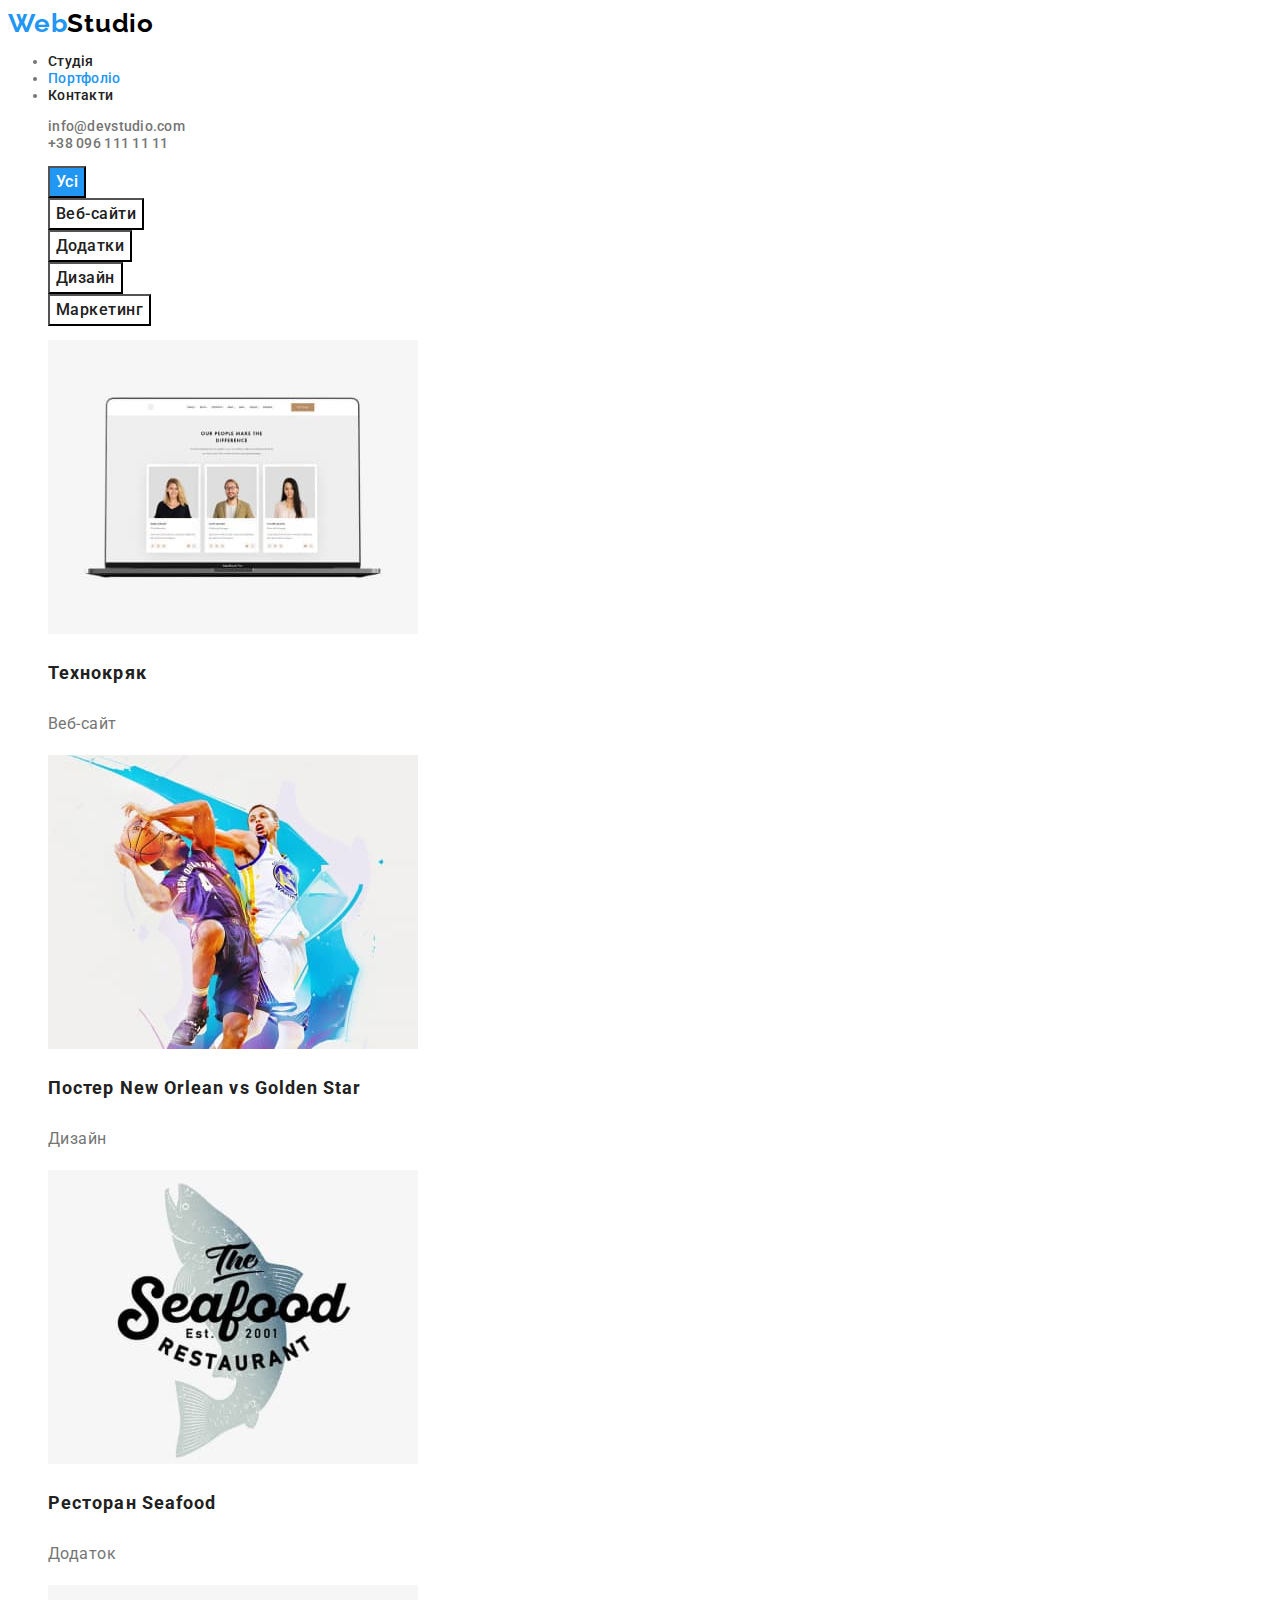
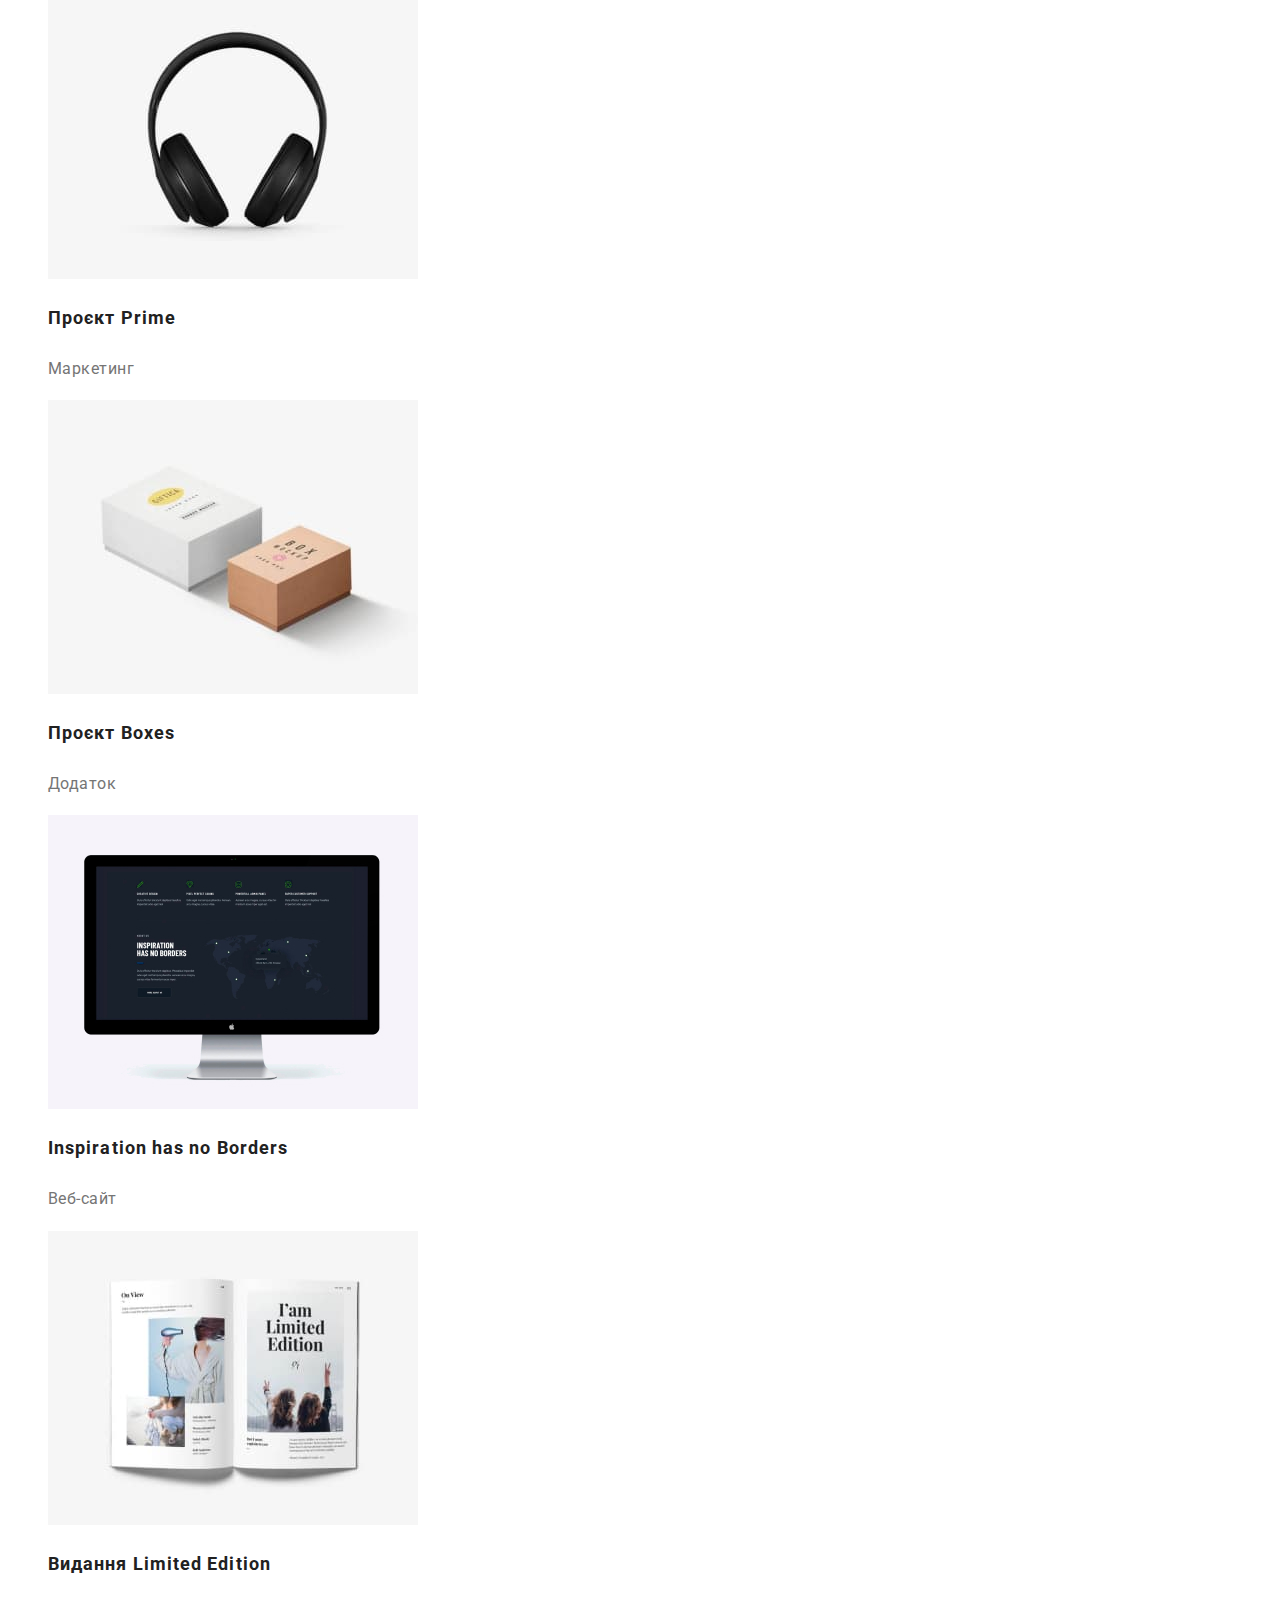
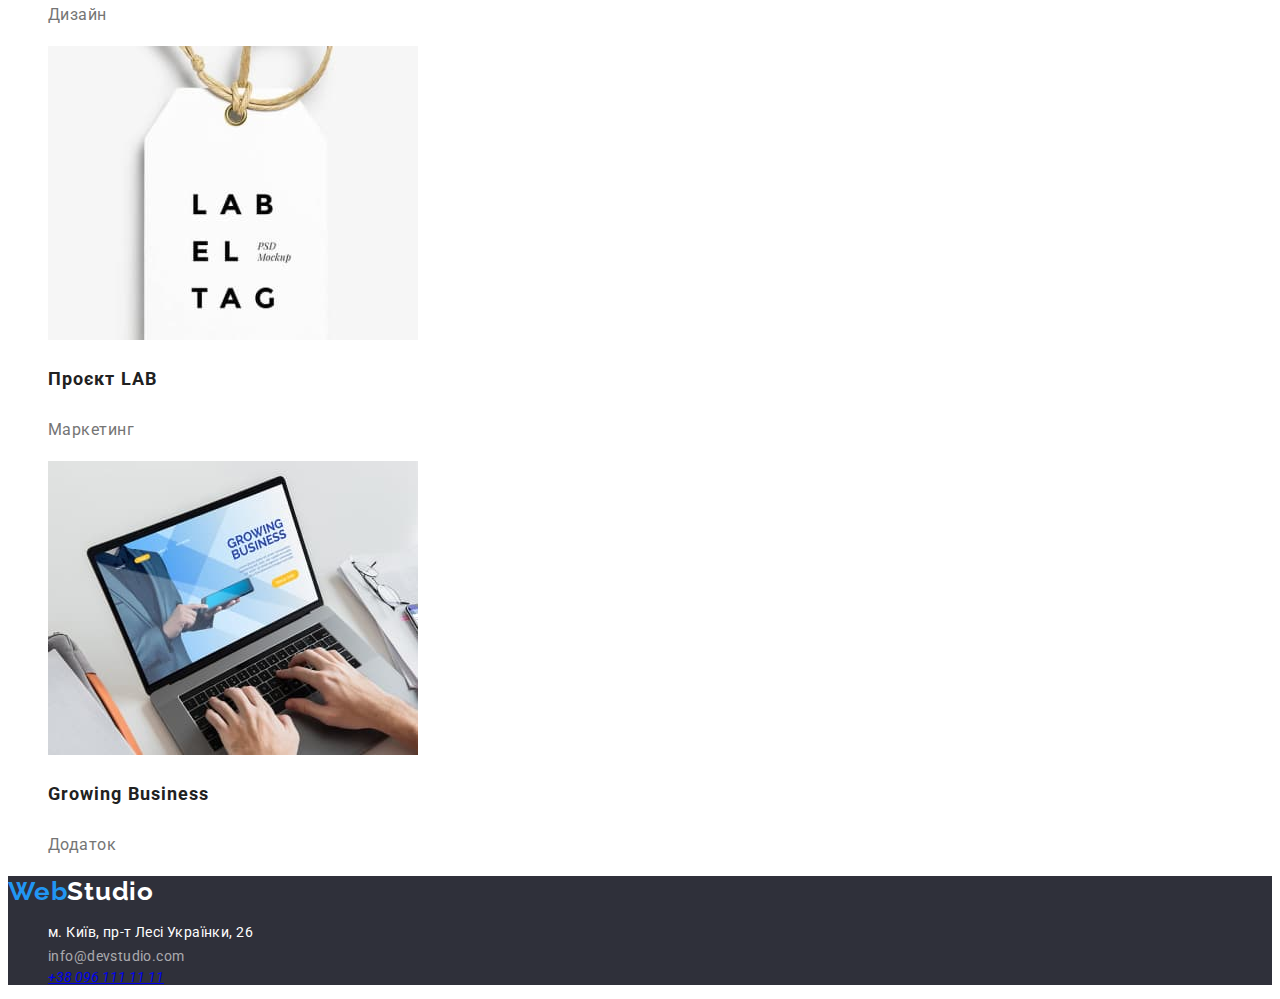
==== portfolio.html @ e32631ee "homework 2" ====
<!DOCTYPE html>
<html lang="en">
  <head>
    <meta charset="UTF-8" />
    <meta http-equiv="X-UA-Compatible" content="IE=edge" />
    <meta name="viewport" content="width=device-width, initial-scale=1.0" />
    <title>Portfolio</title>
    <link rel="stylesheet" href="./css/styles.css" />
    <link rel="preconnect" href="https://fonts.googleapis.com" />
    <link rel="preconnect" href="https://fonts.gstatic.com" crossorigin />
    <link
      href="https://fonts.googleapis.com/css2?family=Raleway:wght@700&family=Roboto:wght@400;500;700;900&display=swap"
      rel="stylesheet"
    />
  </head>
  <body>
    <header>
      <a class="logo" href="./index.html">Web<span class="logo-second-part">Studio</span></a>
      <nav>
        <ul clas="site-navigator list">
          <li>
            <a class="navigation-link" href="./index.html">Студія</a>
          </li>
          <li>
            <a class="navigation-link current" href="./portfolio.html">Портфоліо</a>
          </li>
          <li>
            <a class="navigation-link" href="#">Контакти</a>
          </li>
        </ul>
      </nav>
      <ul class="contact-list list">
        <li class="item">
          <a class="link" href="mailto:info@devstudio.com">info@devstudio.com</a>
        </li>
        <li class="item">
          <a class="link" href="+380961111111">+38 096 111 11 11</a>
        </li>
      </ul>
    </header>
    <main>
      <section>
        <h1 class="visually-hidden">Фільтри послуг</h1>
        <ul class="list">
          <li>
            <button class="portfolio-button current" type="button">Усі</button>
          </li>
          <li>
            <button class="portfolio-button" type="button">Веб-сайти</button>
          </li>
          <li>
            <button class="portfolio-button" type="button">Додатки</button>
          </li>
          <li>
            <button class="portfolio-button" type="button">Дизайн</button>
          </li>
          <li>
            <button class="portfolio-button" type="button">Маркетинг</button>
          </li>
        </ul>
        <ul class="list">
          <li>
            <img src="./images/threepeople.jpg" alt="Фото трьох членів команди" width="370" />
            <h3 class="portfolio-title">Технокряк</h3>
            <p class="portfolio-description">Веб-сайт</p>
          </li>
          <li>
            <img src="./images/basketball.jpg" alt="Двоє баскетболистів" width="370" />
            <h3 class="portfolio-title">Постер New Orlean vs Golden Star</h3>
            <p class="portfolio-description">Дизайн</p>
          </li>
          <li>
            <img src="./images/seafood.jpg" alt="Картинка з логотипом морська їжа" width="370" />
            <h3 class="portfolio-title">Ресторан Seafood</h3>
            <p class="portfolio-description">Додаток</p>
          </li>
          <li>
            <img src="./images/headphone.jpg" alt="Навушники" width="370" />
            <h3 class="portfolio-title">Проєкт Prime</h3>
            <p class="portfolio-description">Маркетинг</p>
          </li>
          <li>
            <img src="./images/boxes.jpg" alt="Дві коробки" width="370" />
            <h3 class="portfolio-title">Проєкт Boxes</h3>
            <p class="portfolio-description">Додаток</p>
          </li>
          <li>
            <img src="./images/monitor.jpg" alt="Монітор" width="370" />
            <h3 class="portfolio-title">Inspiration has no Borders</h3>
            <p class="portfolio-description">Веб-сайт</p>
          </li>
          <li>
            <img src="./images/book.jpg" alt="Розгорнута книга" width="370" />
            <h3 class="portfolio-title">Видання Limited Edition</h3>
            <p class="portfolio-description">Дизайн</p>
          </li>
          <li>
            <img src="./images/lab.jpg" alt="Ярлик" width="370" />
            <h3 class="portfolio-title">Проєкт LAB</h3>
            <p class="portfolio-description">Маркетинг</p>
          </li>
          <li>
            <img src="./images/laptop.jpg" alt="Ноутбук" width="370" />
            <h3 class="portfolio-title">Growing Business</h3>
            <p class="portfolio-description">Додаток</p>
          </li>
        </ul>
      </section>
    </main>
    <footer class="footer">
      <a class="logo" href="./index.html">Web<span class="footer-logo-second-part">Studio</span></a>

      <address>
        <ul class="address-list list">
          <li class="item">
            <a class="link" href="https://goo.gl/maps/BLsoYbR85hRVmDrb9"
              >м. Київ, пр-т Лесі Українки, 26</a
            >
          </li>

          <li class="item">
            <a class="contact-link link" href="mailto:info@devstudio.com">info@devstudio.com</a>
          </li>

          <li>
            <a clas="contact-link link" href="+380961111111">+38 096 111 11 11</a>
          </li>
        </ul>
      </address>
    </footer>
  </body>
</html>
---- css/styles.css ----
:root{
    --primary-text-color:#757575;
    --title-text-color:#212121;
    --accent-color: #2196F3;
    --button-color:#188ce8;
    --logo-second-part-color:#000000;
    --title-white-color:#ffffff;
    --dark-background-color:#2f303a;
    --ligt-background-color:#f5f4fa;
}


body{
    font-family: 'Roboto', sans-serif;
    font-size: 14px;
    background-color: var(--title-white-color);
    color: var(--primary-text-color)
}

.list {
    list-style: none;
}
 
/* -- Логотип-- */
.logo{
    font-family: 'Raleway', sans-serif;
    font-weight: 700;
    font-size: 26px;
    line-height: 1.19;
    letter-spacing: 0.03em;
    color: var(--accent-color);
    text-decoration: none;
}
.logo-second-part{
    color: var(--logo-second-part-color);
}

.footer-logo-second-part{
    color: var(--title-white-color);
}

/*  Меню */

.navigation-link {
    font-weight: 500;
    line-height: 1.14;
    letter-spacing: 0.02em;
    color: var(--title-text-color);
    text-decoration: none;
}

.navigation-link:hover,
.navigation-link:focus {
    color: var(--accent-color);
}

.navigation-link.current {
    color: var(--accent-color);
}

.contact-list .link {
    font-weight: 500;
    line-height: 1.14;
    letter-spacing: 0.02em;
    color: var(--primary-text-color);
    text-decoration: none;
}

.contact-list .link:hover,
.contact-list .link:focus {
    color: var(--accent-color);
}

/* Герой */

.hero-title{
    color: var(--title-white-color);
    font-family: 'Roboto';
    font-style: normal;
    font-weight: 900;
    font-size: 44px;
    line-height: 60px;    
    text-align: center;
    letter-spacing: 0.06em;
    text-transform: uppercase;
}

.hero{
    background-color: var(--dark-background-color);
 }


 .hero-button {
     font-family: inherit;
     font-weight: 700;
     font-size: 16px;
     line-height: 1.88;
     text-align: center;
     letter-spacing: 0.06em;
     color: var(--title-white-color);
     background-color: var(--button-color);
     cursor: pointer;
 }

 .hero-button:hover,
 .hero-button:focus {
     background-color: var(--accent-color);
 }

 .section-title {
     font-weight: 700;
     font-size: 36px;
     line-height: 1.17;
     text-align: center;
     letter-spacing: 0.03em;
     color: var(--title-text-color);
 }

/* Особливості */

 .feature-title {
     font-size: 14px;
     line-height: 1.14;
     letter-spacing: 0.03em;
     text-transform: uppercase;
     color: var(--title-text-color);
 }

 .feature-describe {
     line-height: 1.71;
     letter-spacing: 0.03em;
    text-transform: none;
 }


 /* Наша команда */
 .section-command {
     background-color: var(--ligt-background-color);
 }

.member-item {
    background-color: var(--title-white-color);
}

.member-title {
    font-weight: 500;
    font-size: 16px;
    line-height: 1.19;
    letter-spacing: 0.03em;
    color: var(--title-text-color);
}

.member-descr {
    font-size: 16px;
    line-height: 1.19;
    letter-spacing: 0.03em;
}


/* Портфолио */
.portfolio-button {
    font-family: inherit;
    font-weight: 500;
    font-size: 16px;
    line-height: 1.63;
    text-align: center;
    letter-spacing: 0.03em;
    color: var(--title-text-color);
    background-color: var(--title-white-color);
    cursor: pointer;
}

.portfolio-button:hover,
.portfolio-button:focus,
.portfolio-button.current {
    color: var(--title-white-color);
    background-color: var(--accent-color);
}

.portfolio-title {
    font-size: 18px;
    line-height: 2;
    letter-spacing: 0.06em;
    color: var(--title-text-color);
}

.portfolio-description {
    font-size: 16px;
    line-height: 1.88;
    letter-spacing: 0.03em;
    color: var(--primary-text-color);
}


/* Footer */


.footer{
    background-color: var(--dark-background-color);

}

.address-list .link {
    font-style: normal;
    line-height: 1.71;
    letter-spacing: 0.03em;
    color: var(--title-white-color);
    text-decoration: none;
}

.address-list .contact-link {
    color: rgba(255, 255, 255, 0.6);
}

/* Схований текс */
.visually-hidden {
    position: absolute;
    white-space: nowrap;
    width: 1px;
    height: 1px;
    overflow: hidden;
    border: 0;
    padding: 0;
    clip: rect(0 0 0 0);
    clip-path: inset(50%);
    margin: -1px;
}
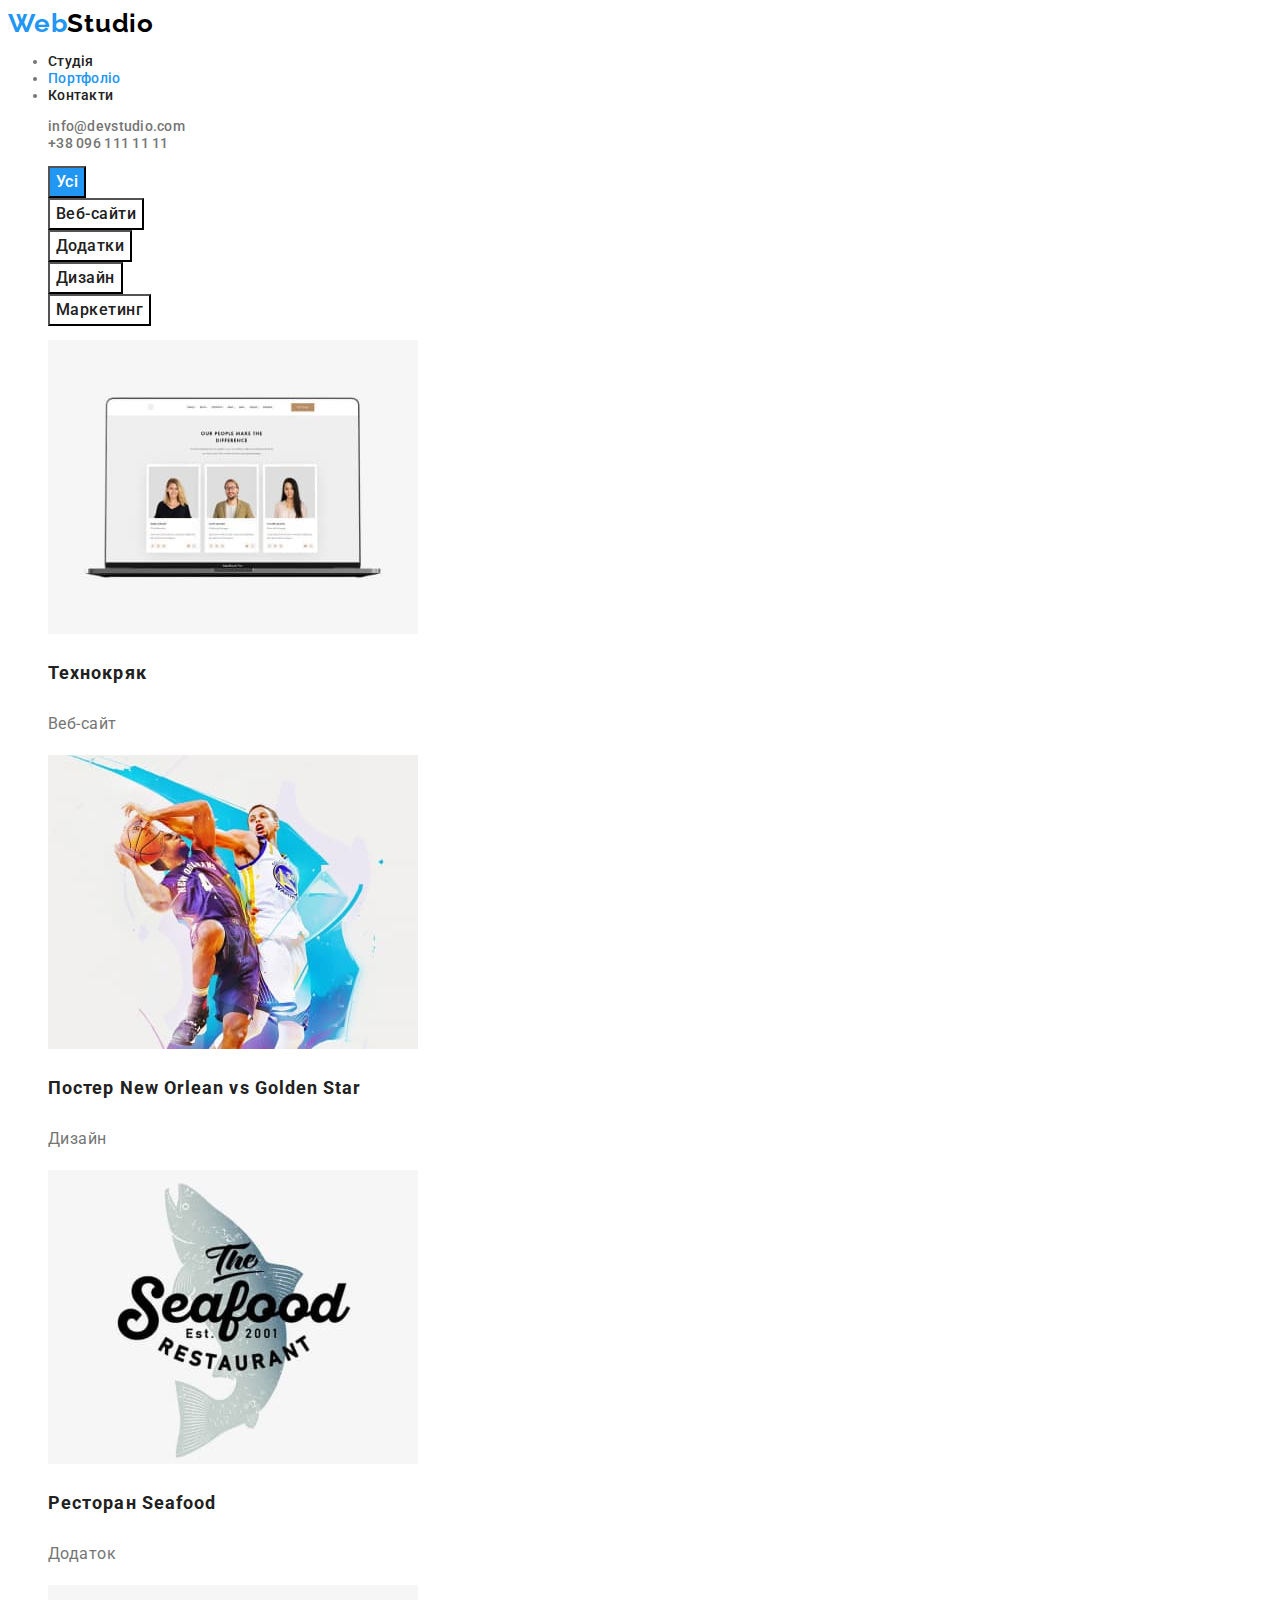
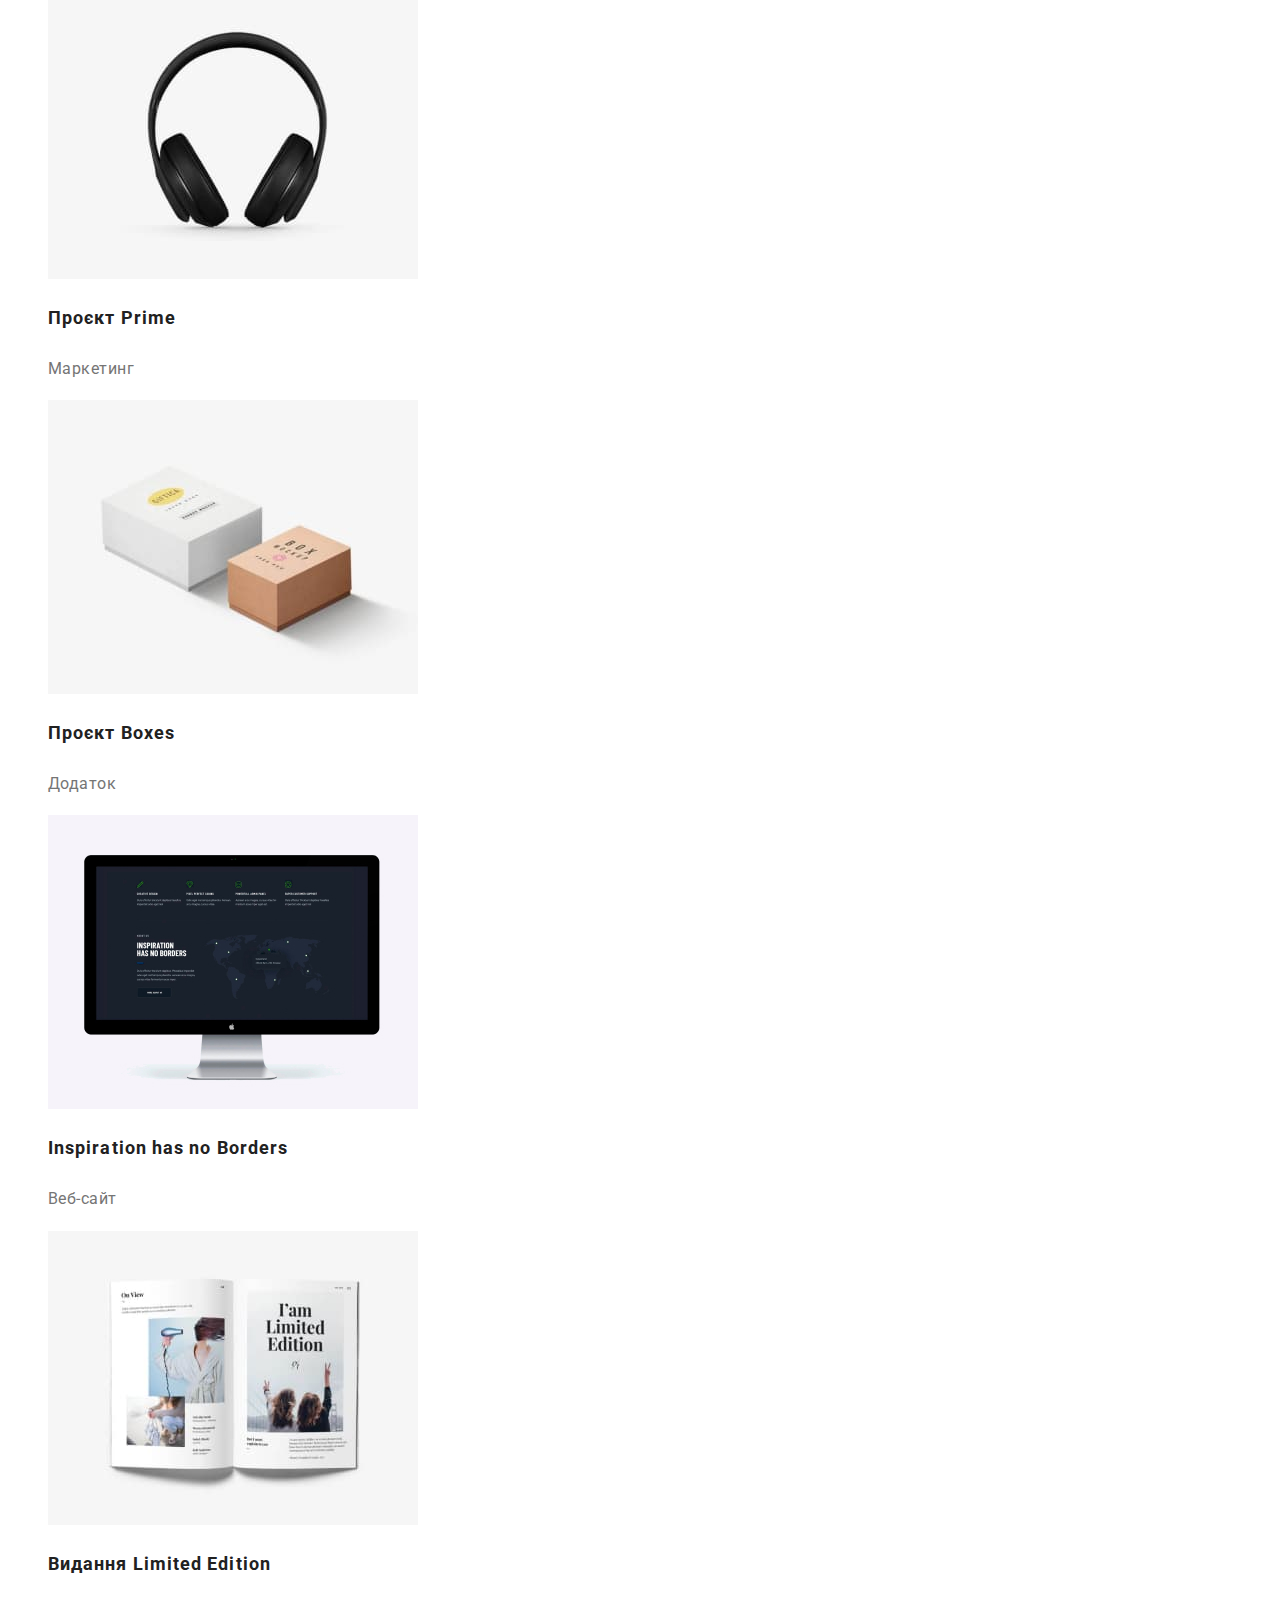
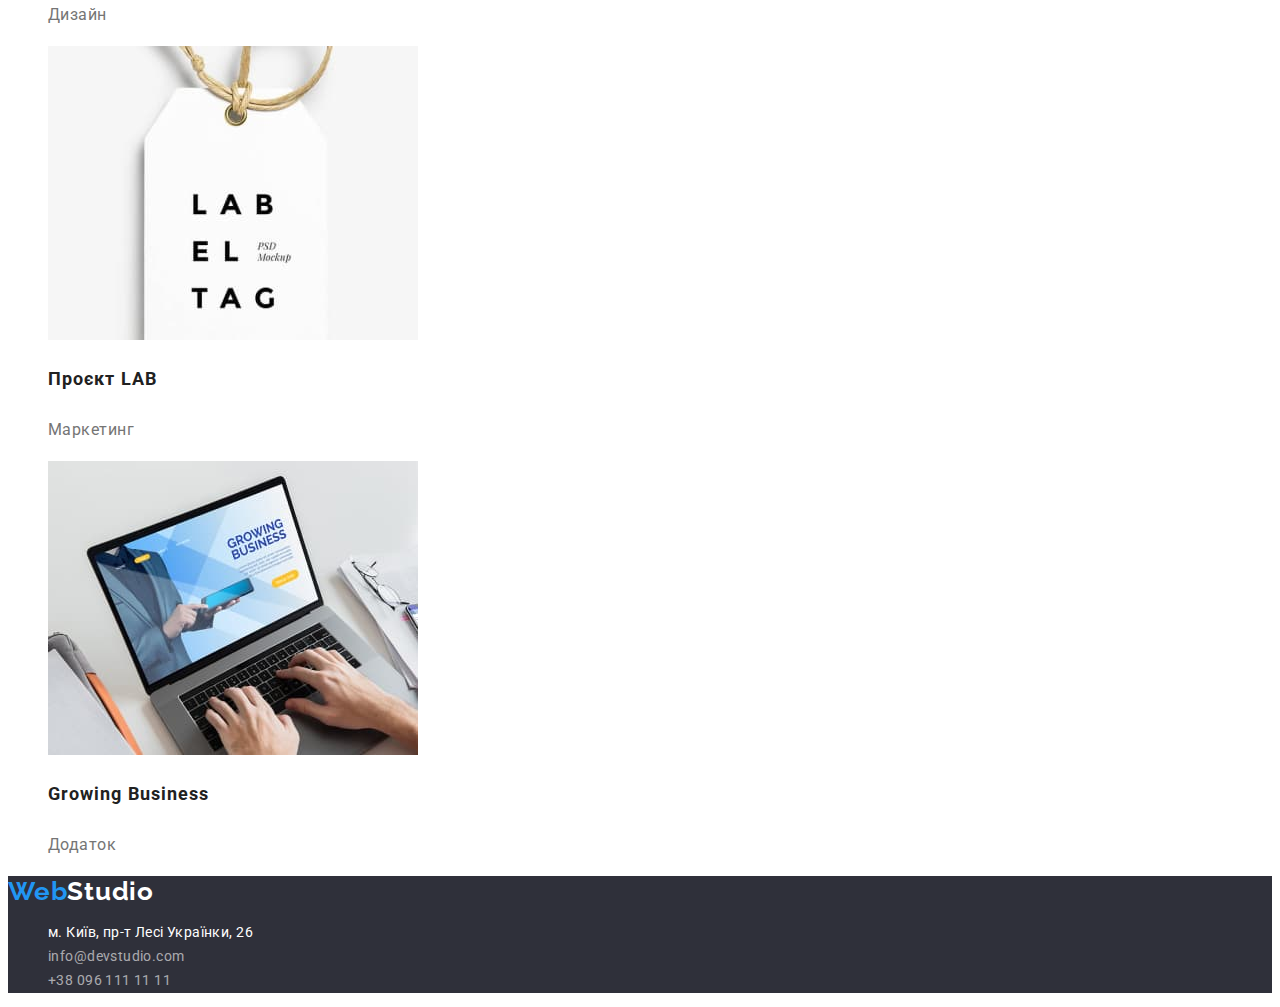
==== commit 81a19ef8: "fixed attribute in footer" ====
--- a/portfolio.html
+++ b/portfolio.html
@@ -123,7 +123,7 @@
           </li>
 
           <li>
-            <a clas="contact-link link" href="+380961111111">+38 096 111 11 11</a>
+            <a class="contact-link link" href="+380961111111">+38 096 111 11 11</a>
           </li>
         </ul>
       </address>
